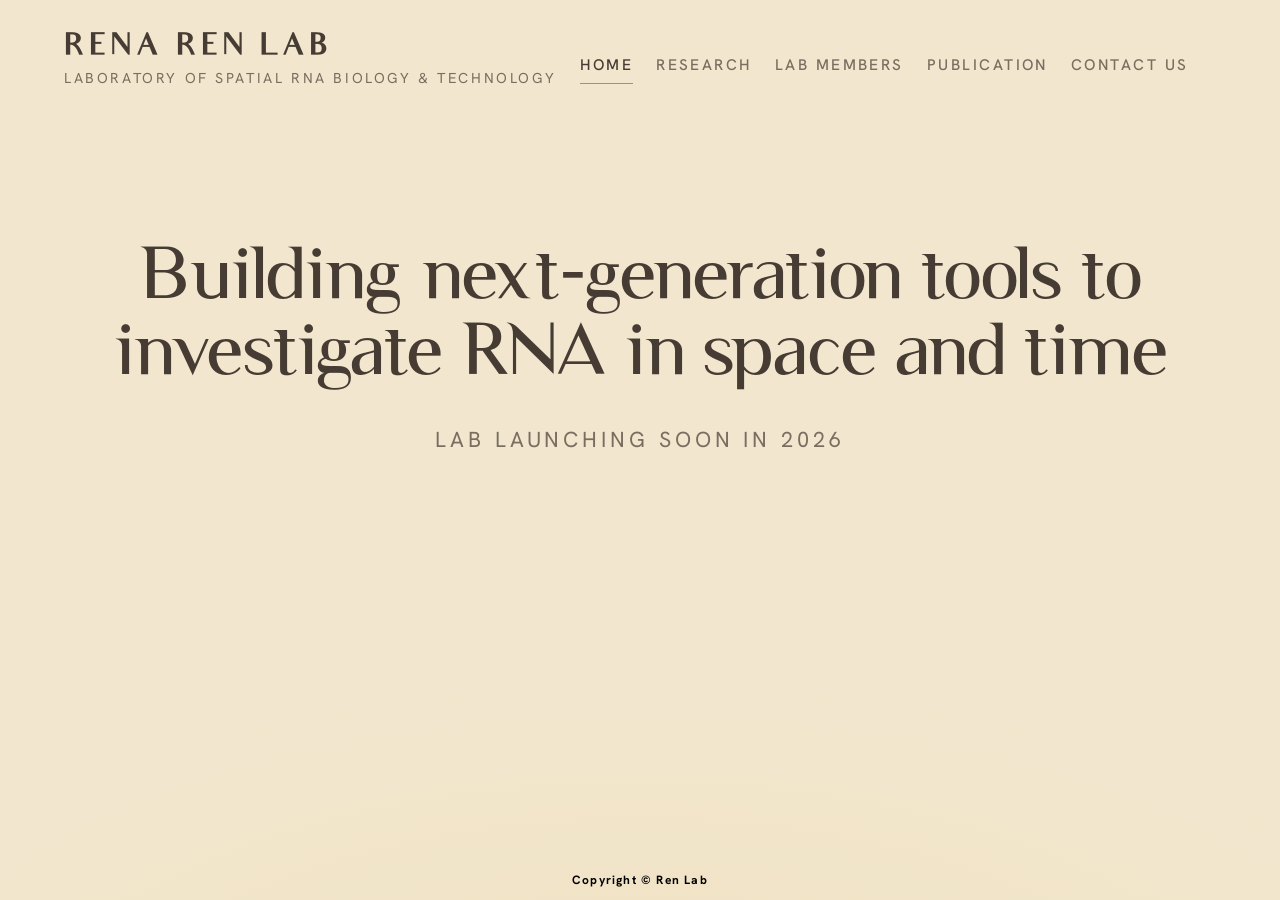
==== index.html @ 949a69d0 "Move site files to root" ====
<!DOCTYPE html>
<html lang="en">
<head>
  <meta charset="UTF-8" />
  <meta name="viewport" content="width=device-width, initial-scale=1.0" />
  <title>Rena Ren Lab — Spatial RNA Biology &amp; Technology</title>
  <meta name="description" content="Laboratory of Spatial RNA Biology & Technology — building next-generation tools to explore RNA in space and time." />
  <link rel="preconnect" href="https://fonts.googleapis.com" />
  <link rel="preconnect" href="https://fonts.gstatic.com" crossorigin />
  <link href="https://fonts.googleapis.com/css2?family=Fredoka:wght@500;600;700&family=Fraunces:opsz,wght@9..144,600;9..144,700&family=Hanken+Grotesk:wght@400;500;600;700;800&display=swap" rel="stylesheet" />
  <link rel="stylesheet" href="assets/css/styles.css" />
</head>
<body data-page="home">

  <header id="site-header"></header>

  <main>
    <section class="hero" aria-label="Cellular landscape — choose a cell to navigate">
      <!-- rotating planet of cells -->
      <div class="hero__stage" id="hero-stage">
        <img class="hero__img" src="assets/img/cell-landscape.jpg"
             alt="A watercolour cellular landscape curving like a planet's horizon" />
        <!-- clickable cell doorways are injected here from config.js -->
        <div id="hotspots"></div>
      </div>

      <!-- EDIT: floating heading text lives in config.js -> hero.heading -->
      <h1 class="hero__heading" id="hero-heading"></h1>
      <p class="hero__subheading">Lab Launching Soon in 2026</p>
    </section>
  </main>

  <footer class="home-footer">Copyright © Ren Lab</footer>

  <script src="assets/js/config.js"></script>
  <script>
    // place the configured heading (kept here so it renders even before app.js paints chrome)
    document.getElementById("hero-heading").textContent = (window.SITE && SITE.hero && SITE.hero.heading) || "";
  </script>
  <script src="assets/js/app.js"></script>
</body>
</html>
---- assets/css/styles.css ----
/* =============================================================================
   RENA REN LAB — STYLESHEET
   All palette + type decisions are tokens in :root below. Change them once,
   and the whole site re-themes. Colors are sampled from the cellular-landscape
   artwork so the site and the hero share one world.
   ============================================================================= */

/* ------------------------------------------------------------------ FONTS ---
   AMAGRO (wordmark) and ORTICA (headings) are commercial fonts. They are not
   bundled. The site ships with close free stand-ins (Fredoka, Fraunces) so it
   looks right immediately. To use the REAL fonts, drop the licensed web-font
   files into assets/fonts/ and uncomment the @font-face blocks below — nothing
   else needs to change.
   ---------------------------------------------------------------------------- */

@font-face {
  font-family: "Audrey";
  src: url("../fonts/Audrey-Medium.woff2") format("woff2");
  font-weight: 500; font-display: swap;
}
@font-face {
  font-family: "Audrey";
  src: url("../fonts/Audrey-Bold.woff2") format("woff2");
  font-weight: 700; font-display: swap;
}
@font-face {
  font-family: "Luxia";
  src: url("../fonts/Luxia-Regular.woff2") format("woff2");
  font-weight: 400; font-display: swap;
}
@font-face {
  font-family: "Luxia";
  src: url("../fonts/Luxia-Display.woff2") format("woff2");
  font-weight: 700; font-display: swap;
}

/*
@font-face {
  font-family: "Amagro";
  src: url("../fonts/Amagro-Bold.woff2") format("woff2");
  font-weight: 700; font-display: swap;
}
@font-face {
  font-family: "Ortica";
  src: url("../fonts/Ortica-Bold.woff2") format("woff2");
  font-weight: 700; font-display: swap;
}
*/

:root {
  /* ---- PALETTE (sampled from the artwork) ---- */
  --paper:        #F2E7CE;   /* warm parchment — the sky of the artwork      */
  --paper-deep:   #EADBBC;   /* slightly deeper parchment for panels         */
  --paper-veil:   #F6EEDB;   /* lightest wash, for cards                      */
  --ink:          #463C33;   /* warm sepia-charcoal — primary text           */
  --ink-soft:     #7A6E61;   /* muted text, captions                         */
  --line:         #D8C7A4;   /* hairline dividers                            */

  /* cell accents (the watercolour clusters) */
  --terracotta:   #C68457;
  --ochre:        #D2A85C;
  --sage:         #93A06F;
  --dusty-blue:   #6F8CA6;
  --plum:         #97758F;
  --rose:         #C39B86;

  --accent:       var(--terracotta);  /* default interactive accent          */

  /* ---- TYPE ROLES ---- */
  --font-brand: "Audrey", "Fredoka", system-ui, sans-serif;          /* AUDREY */
  --font-display: "Ortica", "Fraunces", Georgia, serif;              /* ORTICA */
  --font-ui: "Hanken Grotesk", "Helvetica Neue", Arial, sans-serif;  /* sleek  */

  /* ---- SCALE / SPACE ---- */
  --maxw: 1280px;
  --read: 720px;            /* comfortable reading column            */
  --pad: clamp(20px, 5vw, 64px);
  --radius: 14px;

  /* ---- MOTION ---- */
  --ease: cubic-bezier(.22,.61,.36,1);
}

/* ------------------------------------------------------------------- BASE --- */
* { box-sizing: border-box; }
html { -webkit-text-size-adjust: 100%; scroll-behavior: smooth; }
body {
  margin: 0;
  font-family: var(--font-ui);
  color: var(--ink);
  background: var(--paper);
  line-height: 1.6;
  -webkit-font-smoothing: antialiased;
  text-rendering: optimizeLegibility;
}
a { color: inherit; }
img { max-width: 100%; }
:focus-visible {
  outline: 2px solid var(--terracotta);
  outline-offset: 3px;
  border-radius: 3px;
}

/* ----------------------------------------------------------------- HEADER --- */
.site-header {
  position: absolute;
  inset: 0 0 auto 0;
  z-index: 30;
  display: flex;
  align-items: flex-start;
  justify-content: space-between;
  gap: 24px;
  padding: clamp(18px, 3vw, 34px) var(--pad);
}
/* on inner pages the header sits in normal flow */
body[data-page]:not([data-page="home"]) .site-header {
  position: sticky;
  top: 0;
  background: color-mix(in srgb, var(--paper) 86%, transparent);
  backdrop-filter: blur(8px);
  border-bottom: 1px solid var(--line);
  align-items: center;
}

.brand { text-decoration: none; line-height: 1.05; display: block; }
.brand__name {
  display: block;
  font-family: var(--font-brand);
  font-weight: 700;
  font-size: clamp(20px, 2.3vw, 30px);
  letter-spacing: .14em;
  color: var(--ink);
}
.brand__tagline {
  display: block;
  font-family: var(--font-ui);
  font-size: clamp(12px, 1.2vw, 14.4px);
  letter-spacing: .18em;
  text-transform: uppercase;
  color: var(--ink-soft);
  margin-top: 6px;
  white-space: nowrap;
}

/* nav */
.nav {
  display: flex;
  align-items: center;
  gap: clamp(14px, 1.8vw, 30px);
  flex-wrap: nowrap;
}
.nav a {
  font-family: var(--font-ui);
  font-size: clamp(11px, 1.2vw, 15.6px);
  font-weight: 500;
  letter-spacing: .16em;
  text-transform: uppercase;
  text-decoration: none;
  color: var(--ink-soft);
  padding: 4px 0;
  position: relative;
  white-space: nowrap;
  transition: color .25s var(--ease);
}
.nav a::after {
  content: "";
  position: absolute;
  left: 0; right: 100%;
  bottom: -3px; height: 1.5px;
  background: var(--ink);
  transition: right .3s var(--ease);
}
.nav a:hover { color: var(--ink); }
.nav a:hover::after { right: 0; }
.nav a[aria-current="page"] { color: var(--ink); }
.nav a[aria-current="page"]::after { right: 0; background: var(--terracotta); }

/* institution logo */
.inst-logo { display: inline-flex; align-items: center; text-decoration: none; }
.inst-logo img {
  height: clamp(41px, 5.3vw, 62px);
  width: auto;
  opacity: .85;
  mix-blend-mode: multiply;     /* melts the mark into the parchment */
  transition: opacity .25s var(--ease);
}
.inst-logo:hover img { opacity: 1; }

/* header right cluster */
.header__right { display: flex; align-items: center; gap: clamp(18px, 3vw, 40px); }

/* mobile nav toggle */
.nav-toggle {
  display: none;
  background: none; border: 1px solid var(--line);
  border-radius: 8px; padding: 8px 10px; cursor: pointer;
  color: var(--ink); font-family: var(--font-ui); letter-spacing: .12em; font-size: 12px;
}

/* =======================================================  HERO (home)  ===== */
.hero {
  position: relative;
  height: 100svh;
  min-height: 620px;
  overflow: hidden;
  background:
    radial-gradient(120% 80% at 50% 120%, #EFE0C0 0%, var(--paper) 55%);
}

/* the rotating "planet" of cells */
.hero__stage {
  position: absolute;
  left: 50%;
  bottom: -7%;
  width: 124%;
  min-width: 1180px;
  transform: translateX(-50%) rotate(var(--rot, 0deg));
  transform-origin: 50% 128%;
  will-change: transform;
}
.hero__img {
  display: block;
  width: 100%;
  height: auto;
  /* feather the top of the artwork into the parchment sky */
  -webkit-mask-image: linear-gradient(to bottom, transparent 0%, #000 16%, #000 100%);
          mask-image: linear-gradient(to bottom, transparent 0%, #000 16%, #000 100%);
  user-select: none;
  -webkit-user-drag: none;
}

/* entrance: fade-in, then slow ambient rotation */
.hero__stage.animate {
  animation: fadeIn 2.1s var(--ease) both;
}
.hero__stage.animate.ambient {
  animation: fadeIn 2.1s var(--ease) both, sway 15s ease-in-out 0s infinite;
}
@keyframes fadeIn {
  from { opacity: 0; }
  to   { opacity: 1; }
}
@keyframes sway {
  0%,100% { transform: translateX(-50%) rotate(-1deg); }
  50%     { transform: translateX(-50%) rotate(1deg); }
}

/* floating heading over the sky */
.hero__heading {
  position: absolute;
  left: 50%;
  top: clamp(22%, 26vh, 30%);
  transform: translateX(-50%);
  width: min(1440px, 94vw);
  text-align: center;
  z-index: 20;
  margin: 0;
  font-family: "Luxia", var(--font-display);
  font-weight: 700;
  font-size: clamp(28px, 5.5vw, 72px);
  line-height: 1.08;
  letter-spacing: -.01em;
  color: var(--ink);
  text-wrap: balance;
  opacity: 0;
  animation: rise 1.1s var(--ease) .5s both;
}
@keyframes rise {
  from { opacity: 0; transform: translate(-50%, 14px); }
  to   { opacity: 1; transform: translate(-50%, 0); }
}

.hero__subheading {
  position: absolute;
  left: 50%;
  top: clamp(43%, 47vh, 51%);
  transform: translateX(-50%);
  width: min(1440px, 94vw);
  text-align: center;
  z-index: 20;
  margin: 0;
  font-family: var(--font-ui);
  font-weight: 400;
  font-size: clamp(13px, 1.7vw, 23px);
  letter-spacing: .18em;
  text-transform: uppercase;
  color: var(--ink-soft);
  opacity: 0; animation: rise 1.1s var(--ease) .7s both;
}

.hero__hint {
  position: absolute;
  left: 50%; bottom: 26px;
  transform: translateX(-50%);
  z-index: 20;
  font-size: 11.5px; letter-spacing: .22em; text-transform: uppercase;
  color: var(--ink-soft);
  display: flex; align-items: center; gap: 10px;
  opacity: 0; animation: rise 1.1s var(--ease) 1.1s both;
}
.hero__hint::before { content: ""; width: 26px; height: 1px; background: var(--ink-soft); }

/* ---- clickable cells (doorways) ---- */
.hotspot {
  position: absolute;
  z-index: 18;
  width: calc(var(--r) * 2px);
  height: calc(var(--r) * 2px);
  transform: translate(-50%, -50%);
  border: none; background: none; padding: 0; margin: 0;
  cursor: pointer;
  border-radius: 50%;
  color: var(--glow, var(--terracotta));
}
.hotspot__ring {
  position: absolute; inset: 0;
  border-radius: 50%;
  box-shadow: 0 0 0 0 color-mix(in srgb, currentColor 0%, transparent);
  background: radial-gradient(circle, color-mix(in srgb, currentColor 30%, transparent) 0%, transparent 62%);
  opacity: 0;
  transition: opacity .3s var(--ease), transform .3s var(--ease);
  transform: scale(.7);
}
.hotspot__label {
  position: absolute;
  left: 50%; top: 50%;
  transform: translate(-50%, -50%) translateY(6px);
  font-family: var(--font-ui);
  font-size: 13px; font-weight: 600;
  letter-spacing: .12em; text-transform: uppercase;
  color: var(--ink);
  background: color-mix(in srgb, var(--paper-veil) 90%, transparent);
  padding: 6px 12px; border-radius: 999px;
  border: 1px solid color-mix(in srgb, currentColor 55%, var(--line));
  white-space: nowrap;
  opacity: 0; pointer-events: none;
  transition: opacity .28s var(--ease), transform .28s var(--ease);
  box-shadow: 0 6px 20px rgba(70,60,51,.12);
}
.hotspot:hover .hotspot__ring,
.hotspot:focus-visible .hotspot__ring {
  opacity: 1; transform: scale(1);
  animation: pulse 1.8s var(--ease) infinite;
}
.hotspot:hover .hotspot__label,
.hotspot:focus-visible .hotspot__label {
  opacity: 1; transform: translate(-50%, -50%) translateY(-2px);
}
@keyframes pulse {
  0%,100% { box-shadow: 0 0 0 0 color-mix(in srgb, currentColor 40%, transparent); }
  50%     { box-shadow: 0 0 0 10px color-mix(in srgb, currentColor 0%, transparent); }
}

/* =======================================================  INNER PAGES  ===== */
.page {
  max-width: var(--maxw);
  margin: 0 auto;
  padding: clamp(48px, 9vh, 110px) var(--pad) 120px;
}
.page__eyebrow {
  font-family: var(--font-ui);
  font-size: 12px; letter-spacing: .26em; text-transform: uppercase;
  color: var(--ink-soft); margin: 0 0 14px;
}
.page__title {
  font-family: "Luxia", var(--font-display);
  font-weight: 700;
  font-size: clamp(34px, 6vw, 68px);
  line-height: 1.04;
  letter-spacing: -.015em;
  margin: 0 0 36px;
  color: var(--ink);
  text-wrap: balance;
}
.page__intro {
  max-width: var(--read);
  font-size: clamp(16px, 1.3vw, 19px);
  line-height: 1.7;
  margin: -16px 0 36px;
  color: color-mix(in srgb, var(--ink) 80%, #000);
}
.page__intro a { color: var(--terracotta); text-decoration: underline; text-underline-offset: 3px; }
.page__intro a:hover { color: var(--ink); }
.prose {
  max-width: var(--read);
  font-size: clamp(17px, 1.35vw, 19px);
  line-height: 1.75;
  color: color-mix(in srgb, var(--ink) 92%, #000);
}
.prose p { margin: 0 0 1.2em; }
.prose strong { font-weight: 600; }

.research-layout { display: flex; align-items: flex-start; gap: clamp(30px, 4vw, 60px); max-width: 1200px; }
.research-layout .prose { max-width: none; flex: 1 1 0%; min-width: 0; }
.research-illustration-wrap { flex: 0 0 auto; width: clamp(200px, 22vw, 340px); text-align: center; }
.research-illustration { width: 100%; opacity: .8; }
.research-illustration__credit { display: block; margin-top: .3em; font-size: 11px; color: #999; }
@media (max-width: 680px) {
  .research-layout { flex-direction: column; align-items: center; }
  .research-illustration { width: 60%; }
}

.research-divider { border: none; border-top: 1px solid color-mix(in srgb, var(--ink) 20%, transparent); margin: 2.5em 0 0; max-width: 1200px; }
.research-sections { max-width: 1200px; margin-top: 2em; display: flex; flex-direction: column; gap: 2em; }
.research-card {
  padding: 1.6em 2em;
  background: color-mix(in srgb, var(--terracotta) 6%, var(--cream));
  border-left: 4px solid var(--terracotta);
  border-radius: 6px;
}
.research-card__heading {
  font-family: "Luxia", var(--font-display);
  font-size: clamp(22px, 2.4vw, 32px);
  font-weight: 700;
  margin: 0 0 .6em;
  color: var(--ink);
}
.research-card__body {
  font-size: clamp(15px, 1.3vw, 18px);
  line-height: 1.7;
  margin: 0;
  color: color-mix(in srgb, var(--ink) 90%, #000);
}
.research-card__img { width: 80%; margin-top: .5em; }

/* a faint band of the cell texture at the foot of inner pages, for cohesion */
.page-texture {
  height: 130px;
  background: url("../img/cell-landscape.jpg") center 30% / cover no-repeat;
  opacity: .14;
  -webkit-mask-image: linear-gradient(to bottom, transparent, #000 70%);
          mask-image: linear-gradient(to bottom, transparent, #000 70%);
  pointer-events: none;
}

/* ---- Rena Ren (bio) layout ---- */
.bio { display: grid; grid-template-columns: minmax(0,1fr) 320px; gap: clamp(28px,5vw,64px); align-items: start; }
.bio__portrait {
  width: 100%; border-radius: var(--radius);
  display: block;
  box-shadow: 0 24px 60px -28px rgba(70,60,51,.45);
}
.bio__portrait-cap { font-size: 13px; color: var(--ink-soft); margin-top: 12px; letter-spacing: .02em; }
@media (max-width: 760px) {
  .bio { grid-template-columns: 1fr; }
  .bio__media { max-width: 320px; }
}

/* ---- Lab members (one per row + divider) ---- */
.invite {
  max-width: none;
  font-size: clamp(20px,1.6vw,23px);
  line-height: 1.7; color: var(--ink); margin-bottom: 8px;
}
.member-list { margin-top: 40px; }
.member {
  display: grid;
  grid-template-columns: 132px 1fr;
  gap: clamp(20px, 3vw, 40px);
  align-items: center;
  padding: 34px 0;
  border-top: 1px solid var(--line);
}
.member:last-child { border-bottom: 1px solid var(--line); }
.member__photo {
  width: 132px; height: 132px; border-radius: 50%;
  object-fit: cover; background: var(--paper-deep);
  box-shadow: 0 14px 34px -18px rgba(70,60,51,.5);
}
.member:last-child .member__photo { opacity: .65; }
.member__photo--ph {
  display: grid; place-items: center;
  font-family: var(--font-display); font-size: 40px; color: var(--ink-soft);
}
.member__name { font-family: var(--font-brand); font-weight: 700; font-size: clamp(22px,2.4vw,30px); margin: 0; }
.member__role { font-size: 13px; letter-spacing: .16em; text-transform: uppercase; color: var(--terracotta); margin: 6px 0 12px; }
.member__blurb { color: var(--ink-soft); max-width: none; margin: 0; }
@media (max-width: 560px) {
  .member { grid-template-columns: 84px 1fr; gap: 18px; }
  .member__photo { width: 84px; height: 84px; }
}

/* openings */
.openings { margin-top: 64px; }
.openings__title { font-family: "Luxia", var(--font-display); font-weight: 700; font-size: clamp(28px,5vw,57px); margin: 0 0 20px; }
.openings__grid { display: grid; grid-template-columns: repeat(2, 1fr); gap: 20px; }
.opening {
  background: var(--paper-veil); border: 1px solid var(--line);
  border-radius: var(--radius); padding: 22px 24px;
}
.opening h4 { margin: 0 0 12px; font-size: 28.5px; letter-spacing: .04em; font-family: var(--font-display); font-weight: 700; }
.opening h5 { margin: 14px 0 4px; font-size: 17px; font-weight: 700; color: var(--ink); }
.opening p { margin: 0; color: var(--ink-soft); font-size: 17.4px; }

/* ---- Publications (one per row + divider) ---- */
.pub-list { margin-top: 16px; }
.pub-year {
  font-family: var(--font-brand);
  font-weight: 700;
  font-size: clamp(24px, 3vw, 36px);
  margin: 48px 0 8px;
  color: var(--ink);
}
.pub-year:first-child { margin-top: 0; }
.pub {
  padding: 28px 0;
  border-top: 1px solid var(--line);
}
.pub:last-child { border-bottom: 1px solid var(--line); }
.pub__title { font-family: var(--font-display); font-weight: 700; font-size: clamp(19px,1.9vw,24px); margin: 0 0 6px; line-height: 1.3; }
.pub__title a { color: var(--ink); text-decoration: none; border-bottom: 1px solid transparent; transition: border-color .2s var(--ease); }
.pub__title a:hover { border-bottom-color: var(--terracotta); color: var(--terracotta); }
.pub__venue { color: var(--terracotta); font-size: 15px; margin: 0 0 6px; font-style: italic; }
.pub__authors { color: var(--ink-soft); font-size: 15px; margin: 0; line-height: 1.5; }
.pub__intro { color: var(--ink); font-size: 15px; margin: 16px 0 12px; line-height: 1.7; max-width: none; }
.pub__figure { display: block; max-width: 100%; margin: 12px 0 0; border-radius: 8px; }
.pub__figure--half { max-width: 50%; }
.empty-note { color: var(--ink-soft); font-style: italic; margin-top: 24px; }

/* ---- Contact ---- */
.contact-card {
  margin-top: 12px;
  border: 1px solid var(--line);
  border-radius: var(--radius);
  background: var(--paper-veil);
  padding: clamp(28px, 4vw, 48px);
  max-width: 560px;
}
.contact-row { padding: 16px 0; border-bottom: 1px solid var(--line); }
.contact-row:last-child { border-bottom: none; }
.contact-label { font-size: 11.5px; letter-spacing: .22em; text-transform: uppercase; color: var(--ink-soft); margin-bottom: 6px; }
.contact-value { font-size: clamp(17px,1.6vw,21px); }
.contact-value a { color: var(--terracotta); text-decoration: none; border-bottom: 1px solid color-mix(in srgb, var(--terracotta) 40%, transparent); }
.contact-value a:hover { border-bottom-color: var(--terracotta); }

/* ---------------------------------------------------------- HOME FOOTER --- */
.home-footer {
  position: absolute;
  bottom: 10px;
  left: 0; right: 0;
  text-align: center;
  z-index: 20;
  font-family: var(--font-ui);
  font-size: 12px;
  font-weight: 700;
  letter-spacing: .1em;
  color: #000;
}

/* ----------------------------------------------------------------- FOOTER --- */
.site-footer {
  border-top: 1px solid var(--line);
  padding: 30px var(--pad);
  display: flex; flex-wrap: wrap; gap: 12px 28px;
  align-items: center; justify-content: space-between;
  font-size: 13px; color: var(--ink-soft);
}
.site-footer a { color: var(--ink-soft); text-decoration: none; }
.site-footer a:hover { color: var(--ink); }

/* ------------------------------------------------------------- RESPONSIVE --- */
@media (max-width: 880px) {
  .nav-toggle { display: inline-block; }
  .nav {
    position: absolute; top: 100%; right: var(--pad);
    flex-direction: column; align-items: flex-end; gap: 16px;
    background: var(--paper-veil); border: 1px solid var(--line); border-radius: 12px;
    padding: 18px 22px; min-width: 200px;
    box-shadow: 0 24px 50px -24px rgba(70,60,51,.4);
    display: none;
  }
  .nav.open { display: flex; }
  body[data-page="home"] .nav { top: calc(100% - 6px); }
}
@media (max-width: 480px) {
  .brand__tagline { white-space: normal; max-width: 60vw; }
}

/* -------------------------------------------------------- REDUCED MOTION --- */
@media (prefers-reduced-motion: reduce) {
  * { animation-duration: .001ms !important; animation-iteration-count: 1 !important; scroll-behavior: auto !important; }
  .hero__stage.animate, .hero__stage.animate.ambient { animation: none; transform: translateX(-50%) rotate(0); }
  .hero__heading, .hero__hint { opacity: 1; }
}
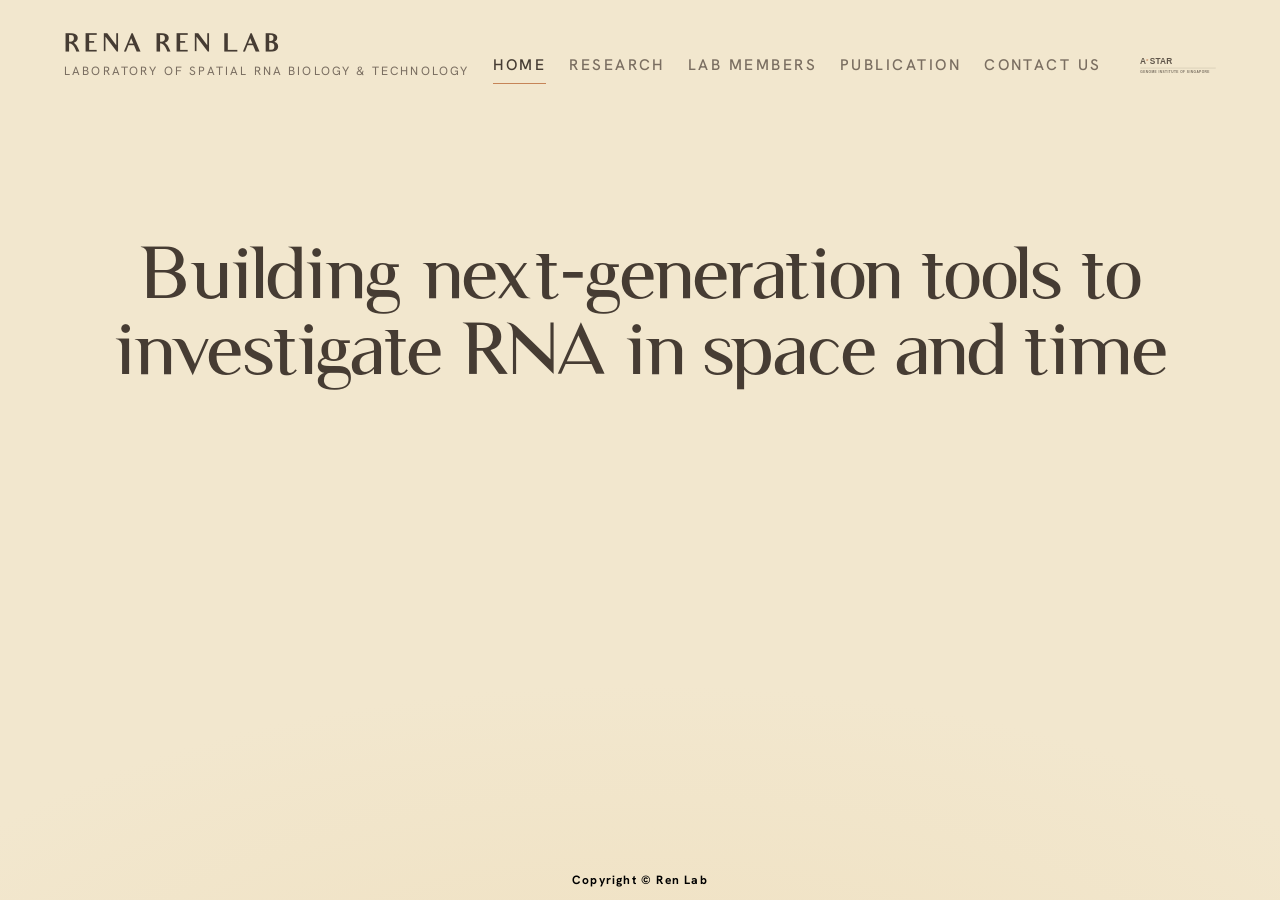
==== commit 4d6ce4e7: "Update index.html" ====
--- a/index.html
+++ b/index.html
@@ -26,7 +26,6 @@
 
       <!-- EDIT: floating heading text lives in config.js -> hero.heading -->
       <h1 class="hero__heading" id="hero-heading"></h1>
-      <p class="hero__subheading">Lab Launching Soon in 2026</p>
     </section>
   </main>
 
--- a/assets/css/styles.css
+++ b/assets/css/styles.css
@@ -127,14 +127,14 @@
   display: block;
   font-family: var(--font-brand);
   font-weight: 700;
-  font-size: clamp(20px, 2.3vw, 30px);
+  font-size: clamp(17px, 1.9vw, 24px);
   letter-spacing: .14em;
   color: var(--ink);
 }
 .brand__tagline {
   display: block;
   font-family: var(--font-ui);
-  font-size: clamp(12px, 1.2vw, 14.4px);
+  font-size: clamp(10.5px, 1vw, 12px);
   letter-spacing: .18em;
   text-transform: uppercase;
   color: var(--ink-soft);
@@ -234,7 +234,7 @@
   animation: fadeIn 2.1s var(--ease) both;
 }
 .hero__stage.animate.ambient {
-  animation: fadeIn 2.1s var(--ease) both, sway 15s ease-in-out 0s infinite;
+  animation: fadeIn 2.1s var(--ease) both, sway 12s ease-in-out 0s infinite;
 }
 @keyframes fadeIn {
   from { opacity: 0; }
@@ -273,7 +273,7 @@
 .hero__subheading {
   position: absolute;
   left: 50%;
-  top: clamp(43%, 47vh, 51%);
+  top: clamp(44%, 48vh, 52%);
   transform: translateX(-50%);
   width: min(1440px, 94vw);
   text-align: center;
@@ -472,7 +472,10 @@
   display: grid; place-items: center;
   font-family: var(--font-display); font-size: 40px; color: var(--ink-soft);
 }
-.member__name { font-family: var(--font-brand); font-weight: 700; font-size: clamp(22px,2.4vw,30px); margin: 0; }
+.member__name { font-family: var(--font-brand); font-weight: 700; font-size: clamp(22px,2.4vw,30px); margin: 0; display: flex; align-items: center; gap: .4em; }
+.member__linkedin { color: #0a66c2; display: inline-flex; transition: opacity .2s; }
+.member__linkedin:hover { opacity: .7; }
+.member__linkedin svg { width: .75em; height: .75em; }
 .member__role { font-size: 13px; letter-spacing: .16em; text-transform: uppercase; color: var(--terracotta); margin: 6px 0 12px; }
 .member__blurb { color: var(--ink-soft); max-width: none; margin: 0; }
 @media (max-width: 560px) {
@@ -513,7 +516,7 @@
 .pub__venue { color: var(--terracotta); font-size: 15px; margin: 0 0 6px; font-style: italic; }
 .pub__authors { color: var(--ink-soft); font-size: 15px; margin: 0; line-height: 1.5; }
 .pub__intro { color: var(--ink); font-size: 15px; margin: 16px 0 12px; line-height: 1.7; max-width: none; }
-.pub__figure { display: block; max-width: 100%; margin: 12px 0 0; border-radius: 8px; }
+.pub__figure { display: block; max-width: 100%; margin: 12px 0 0; border-radius: 8px; opacity: 0.8; }
 .pub__figure--half { max-width: 50%; }
 .empty-note { color: var(--ink-soft); font-style: italic; margin-top: 24px; }
 
